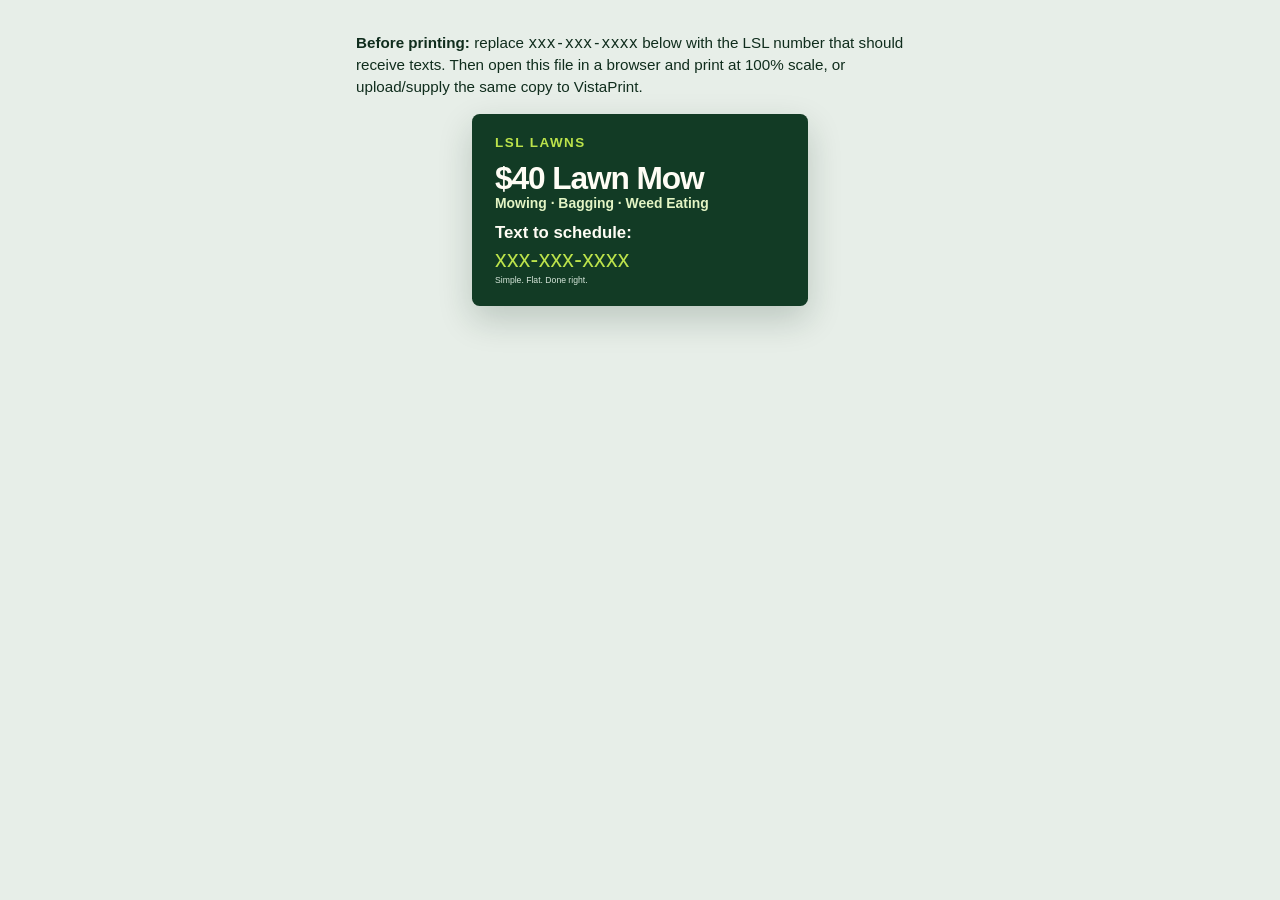
==== app/first-20-card.html @ ee752c68 "Move first-20-card into app/ as the live print card Co-Authored-By: Claude Sonnet 5 <noreply@anthrop" ====
<!doctype html>
<html lang="en">
  <head>
    <meta charset="utf-8" />
    <meta name="viewport" content="width=device-width, initial-scale=1" />
    <title>LSL Lawns — First 20 Lawns Card</title>
    <style>
      :root { color-scheme: light; }
      * { box-sizing: border-box; }
      body { margin: 0; background: #e7eee8; color: #102d1d; font-family: Arial, Helvetica, sans-serif; }
      .instructions { max-width: 38rem; margin: 2rem auto 1rem; padding: 0 1.25rem; font-size: .95rem; line-height: 1.45; }
      .card {
        width: 3.5in; height: 2in; margin: 0 auto 2rem; padding: .22in .24in;
        background: #123b25; color: #fffdf5; border-radius: .08in;
        display: flex; flex-direction: column; justify-content: space-between;
        box-shadow: 0 .14in .35in rgb(16 45 29 / 20%);
      }
      .brand { margin: 0; color: #bce34b; font-weight: 800; font-size: .14in; letter-spacing: .11em; text-transform: uppercase; }
      h1 { margin: .02in 0; font-size: .33in; line-height: .92; letter-spacing: -.035em; }
      .offer { margin: 0; color: #e3f4c4; font-size: .145in; font-weight: 700; }
      .text { margin: 0; font-size: .175in; font-weight: 800; }
      .phone { display: block; margin-top: .025in; color: #bce34b; font-size: .24in; letter-spacing: .015em; }
      .fine { margin: .025in 0 0; color: #d6e6da; font-size: .09in; }
      @media print {
        @page { size: 3.5in 2in; margin: 0; }
        body { background: #fff; }
        .instructions { display: none; }
        .card { margin: 0; border-radius: 0; box-shadow: none; }
      }
    </style>
  </head>
  <body>
    <p class="instructions"><strong>Before printing:</strong> replace <code>xxx-xxx-xxxx</code> below with the LSL number that should receive texts. Then open this file in a browser and print at 100% scale, or upload/supply the same copy to VistaPrint.</p>
    <main class="card" aria-label="LSL Lawns business card">
      <p class="brand">LSL Lawns</p>
      <div>
        <h1>$40 Lawn Mow</h1>
        <p class="offer">Mowing · Bagging · Weed Eating</p>
      </div>
      <div>
        <p class="text">Text to schedule:</p>
        <span class="phone">xxx-xxx-xxxx</span>
        <p class="fine">Simple. Flat. Done right.</p>
      </div>
    </main>
  </body>
</html>
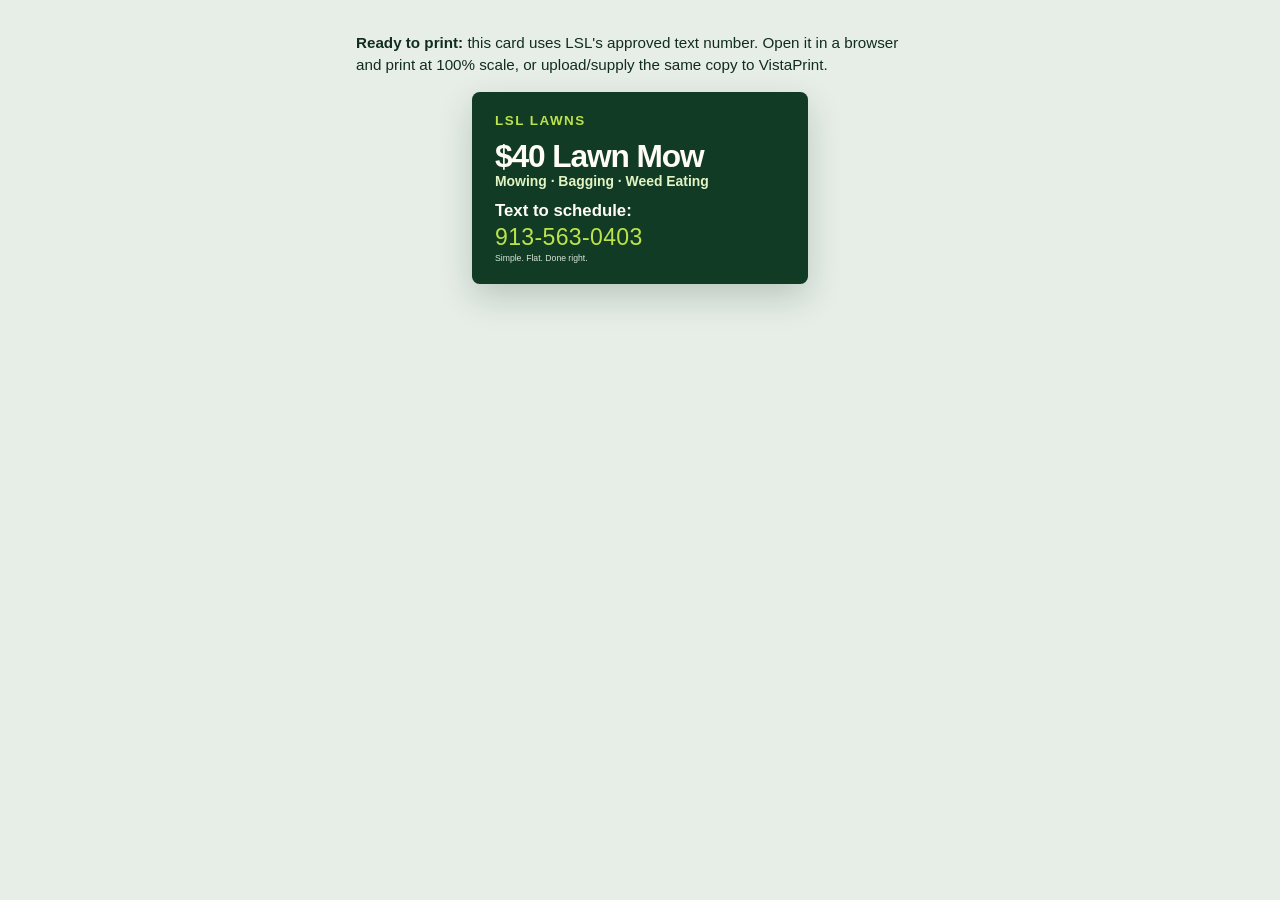
==== commit ab697867: "Add approved LSL text number" ====
--- a/app/first-20-card.html
+++ b/app/first-20-card.html
@@ -30,7 +30,7 @@
     </style>
   </head>
   <body>
-    <p class="instructions"><strong>Before printing:</strong> replace <code>xxx-xxx-xxxx</code> below with the LSL number that should receive texts. Then open this file in a browser and print at 100% scale, or upload/supply the same copy to VistaPrint.</p>
+    <p class="instructions"><strong>Ready to print:</strong> this card uses LSL's approved text number. Open it in a browser and print at 100% scale, or upload/supply the same copy to VistaPrint.</p>
     <main class="card" aria-label="LSL Lawns business card">
       <p class="brand">LSL Lawns</p>
       <div>
@@ -39,7 +39,7 @@
       </div>
       <div>
         <p class="text">Text to schedule:</p>
-        <span class="phone">xxx-xxx-xxxx</span>
+        <span class="phone">913-563-0403</span>
         <p class="fine">Simple. Flat. Done right.</p>
       </div>
     </main>
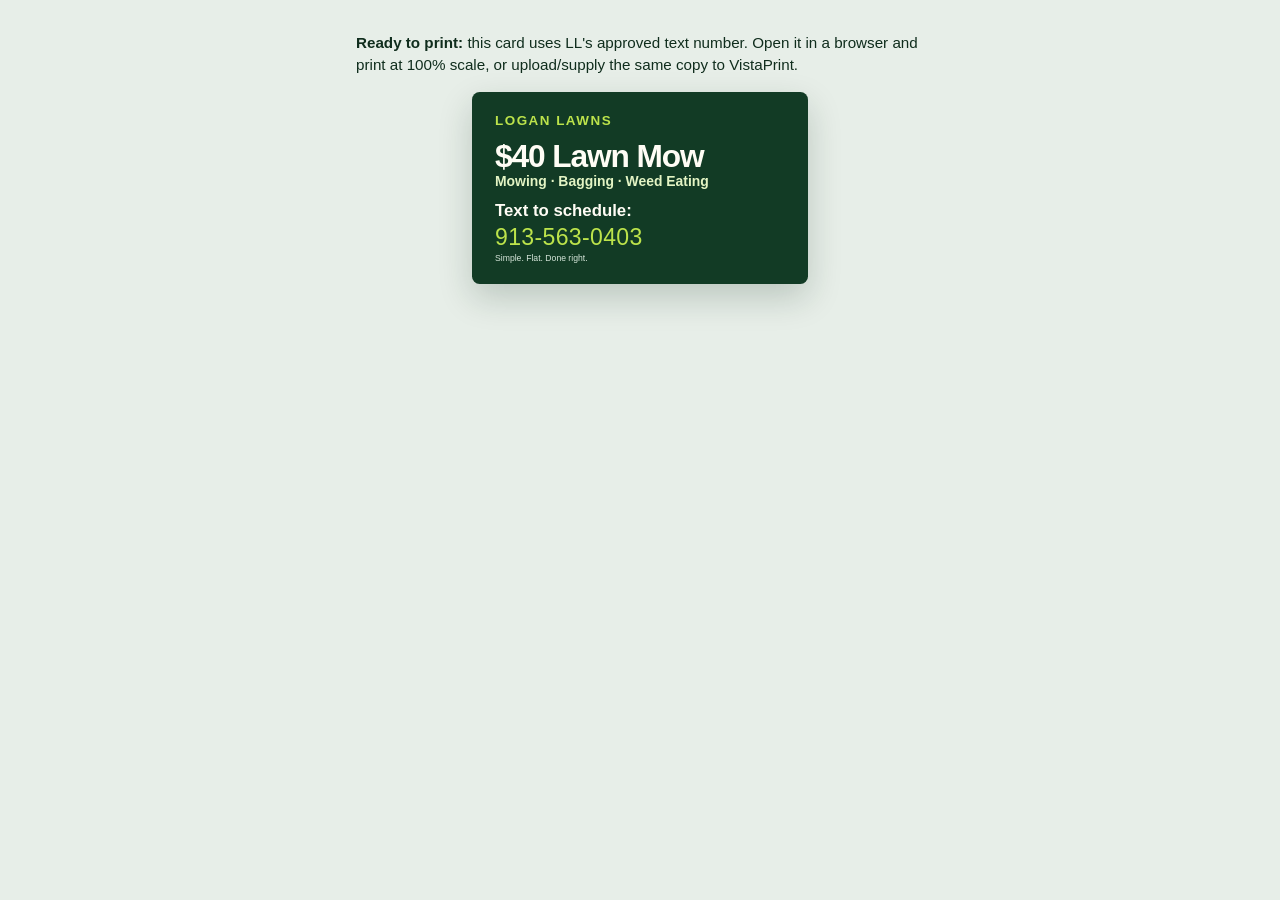
==== commit 6bf76e8d: "Rebrand as Logan Lawns and organize plan by stages" ====
--- a/app/first-20-card.html
+++ b/app/first-20-card.html
@@ -3,7 +3,7 @@
   <head>
     <meta charset="utf-8" />
     <meta name="viewport" content="width=device-width, initial-scale=1" />
-    <title>LSL Lawns — First 20 Lawns Card</title>
+    <title>Logan Lawns - First 20 Lawns Card</title>
     <style>
       :root { color-scheme: light; }
       * { box-sizing: border-box; }
@@ -30,9 +30,9 @@
     </style>
   </head>
   <body>
-    <p class="instructions"><strong>Ready to print:</strong> this card uses LSL's approved text number. Open it in a browser and print at 100% scale, or upload/supply the same copy to VistaPrint.</p>
-    <main class="card" aria-label="LSL Lawns business card">
-      <p class="brand">LSL Lawns</p>
+    <p class="instructions"><strong>Ready to print:</strong> this card uses LL's approved text number. Open it in a browser and print at 100% scale, or upload/supply the same copy to VistaPrint.</p>
+    <main class="card" aria-label="Logan Lawns business card">
+      <p class="brand">Logan Lawns</p>
       <div>
         <h1>$40 Lawn Mow</h1>
         <p class="offer">Mowing · Bagging · Weed Eating</p>
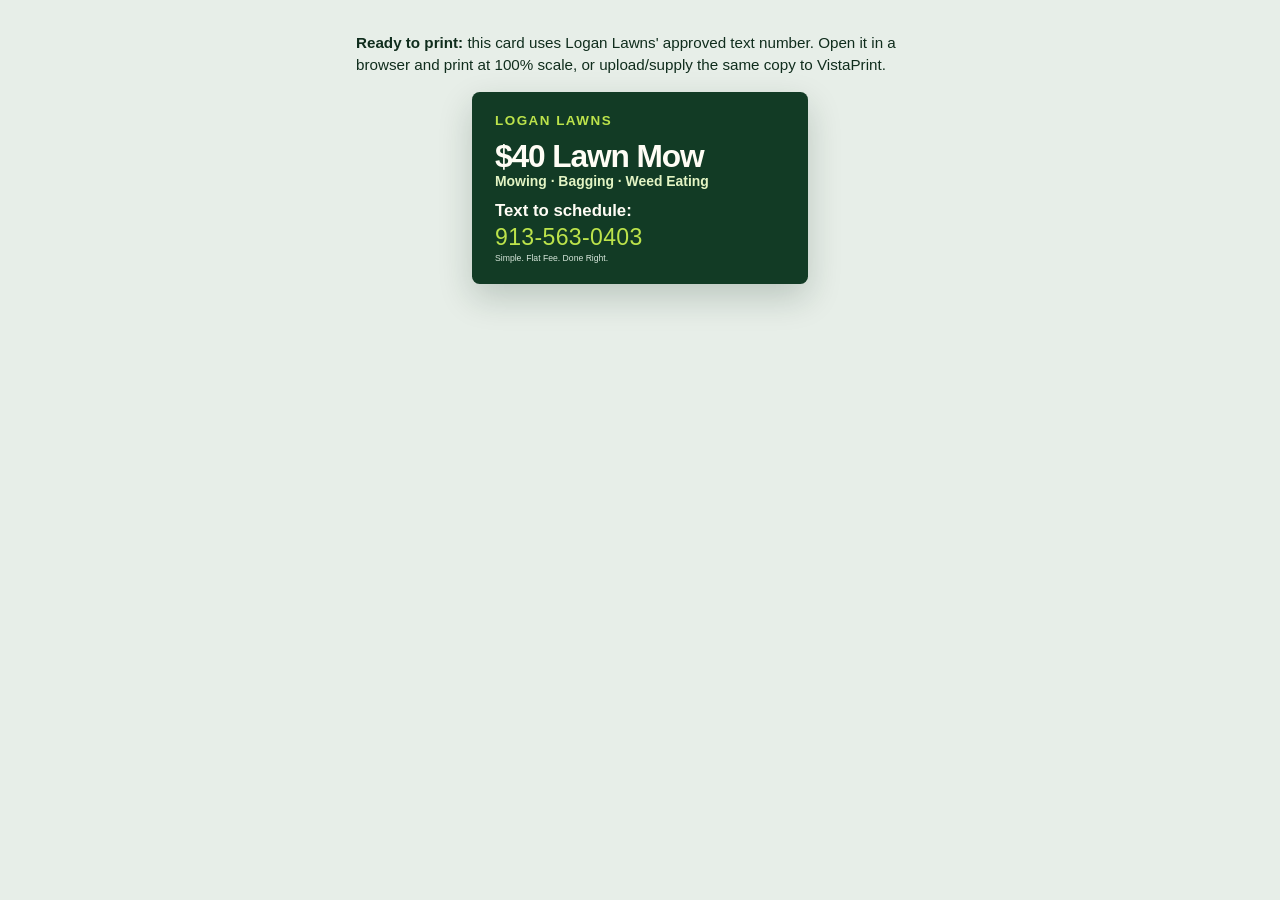
==== commit 5e62207e: "Refine Logan Lawns plan header and card" ====
--- a/app/first-20-card.html
+++ b/app/first-20-card.html
@@ -30,7 +30,7 @@
     </style>
   </head>
   <body>
-    <p class="instructions"><strong>Ready to print:</strong> this card uses LL's approved text number. Open it in a browser and print at 100% scale, or upload/supply the same copy to VistaPrint.</p>
+    <p class="instructions"><strong>Ready to print:</strong> this card uses Logan Lawns' approved text number. Open it in a browser and print at 100% scale, or upload/supply the same copy to VistaPrint.</p>
     <main class="card" aria-label="Logan Lawns business card">
       <p class="brand">Logan Lawns</p>
       <div>
@@ -40,7 +40,7 @@
       <div>
         <p class="text">Text to schedule:</p>
         <span class="phone">913-563-0403</span>
-        <p class="fine">Simple. Flat. Done right.</p>
+        <p class="fine">Simple. Flat Fee. Done Right.</p>
       </div>
     </main>
   </body>
